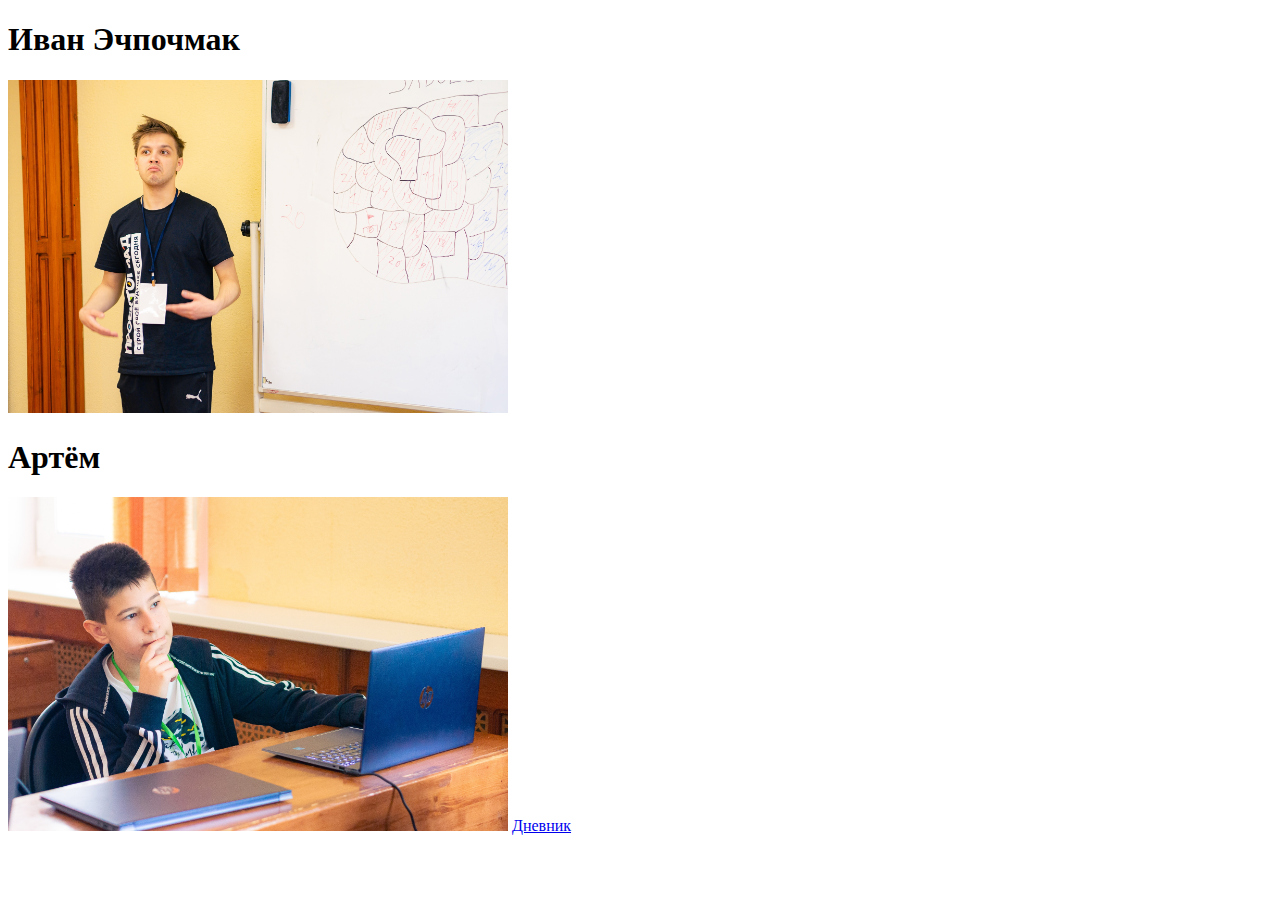
==== index.html @ ccc73fa9 "Cdelali cvoy ctranicy" ====
<!DOCTYPE html>
<html lang="en">
<head>
    <title>Проэктоград</title>
    </title>
</head>
</body> 
<h1>Иван Эчпочмак</h1>
<img src="/Иван.jpg" style="width: 500px;">
<h1>Артём</h1>
<img src="/Артём.jpg" style="width: 500px;">
<a href="/уроки.html">Дневник</a>
</body>
</html>
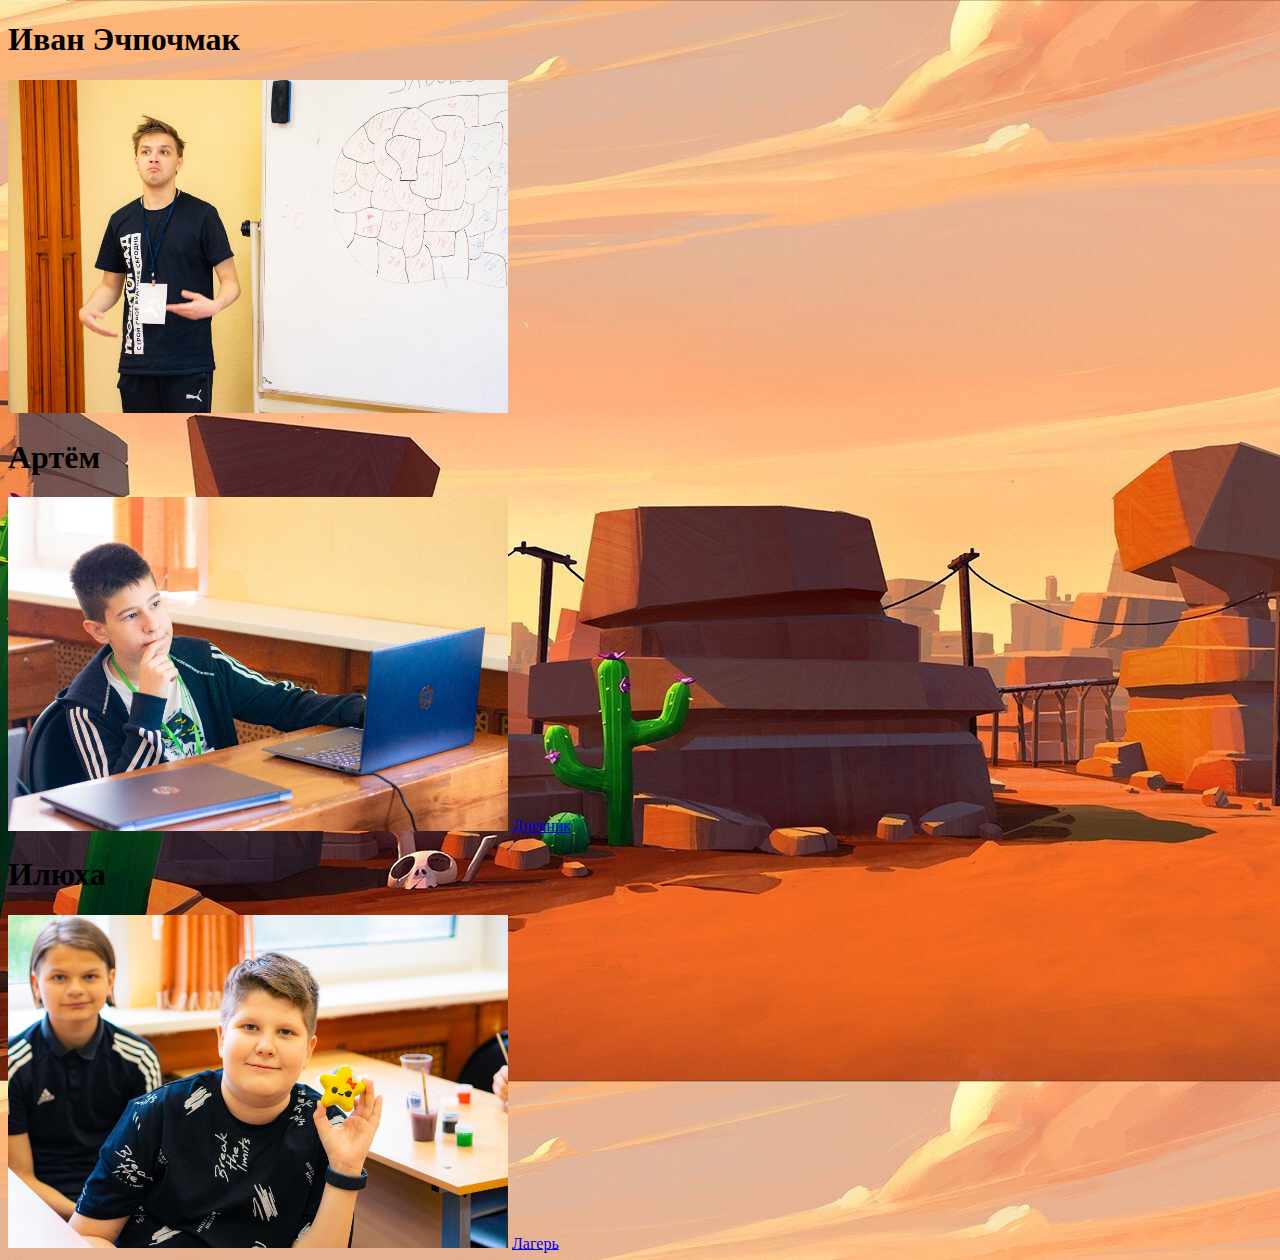
==== commit 5ec7c7f1: "lager" ====
--- a/index.html
+++ b/index.html
@@ -4,11 +4,14 @@
     <title>Проэктоград</title>
     </title>
 </head>
-</body> 
+<body style="background:url(/Бабл\ квас\.jpg) ;" style="background-size:cover;"> 
 <h1>Иван Эчпочмак</h1>
 <img src="/Иван.jpg" style="width: 500px;">
 <h1>Артём</h1>
 <img src="/Артём.jpg" style="width: 500px;">
-<a href="/уроки.html">Дневник</a>
-</body>
+<a href="/uroki.html">Дневник</a>
+<h1>Илюха</h1>
+<img src="/Илья.jpg" style="width: 500px;">
+<a href="/lager.html">Лагерь</a>
+<body>
 </html>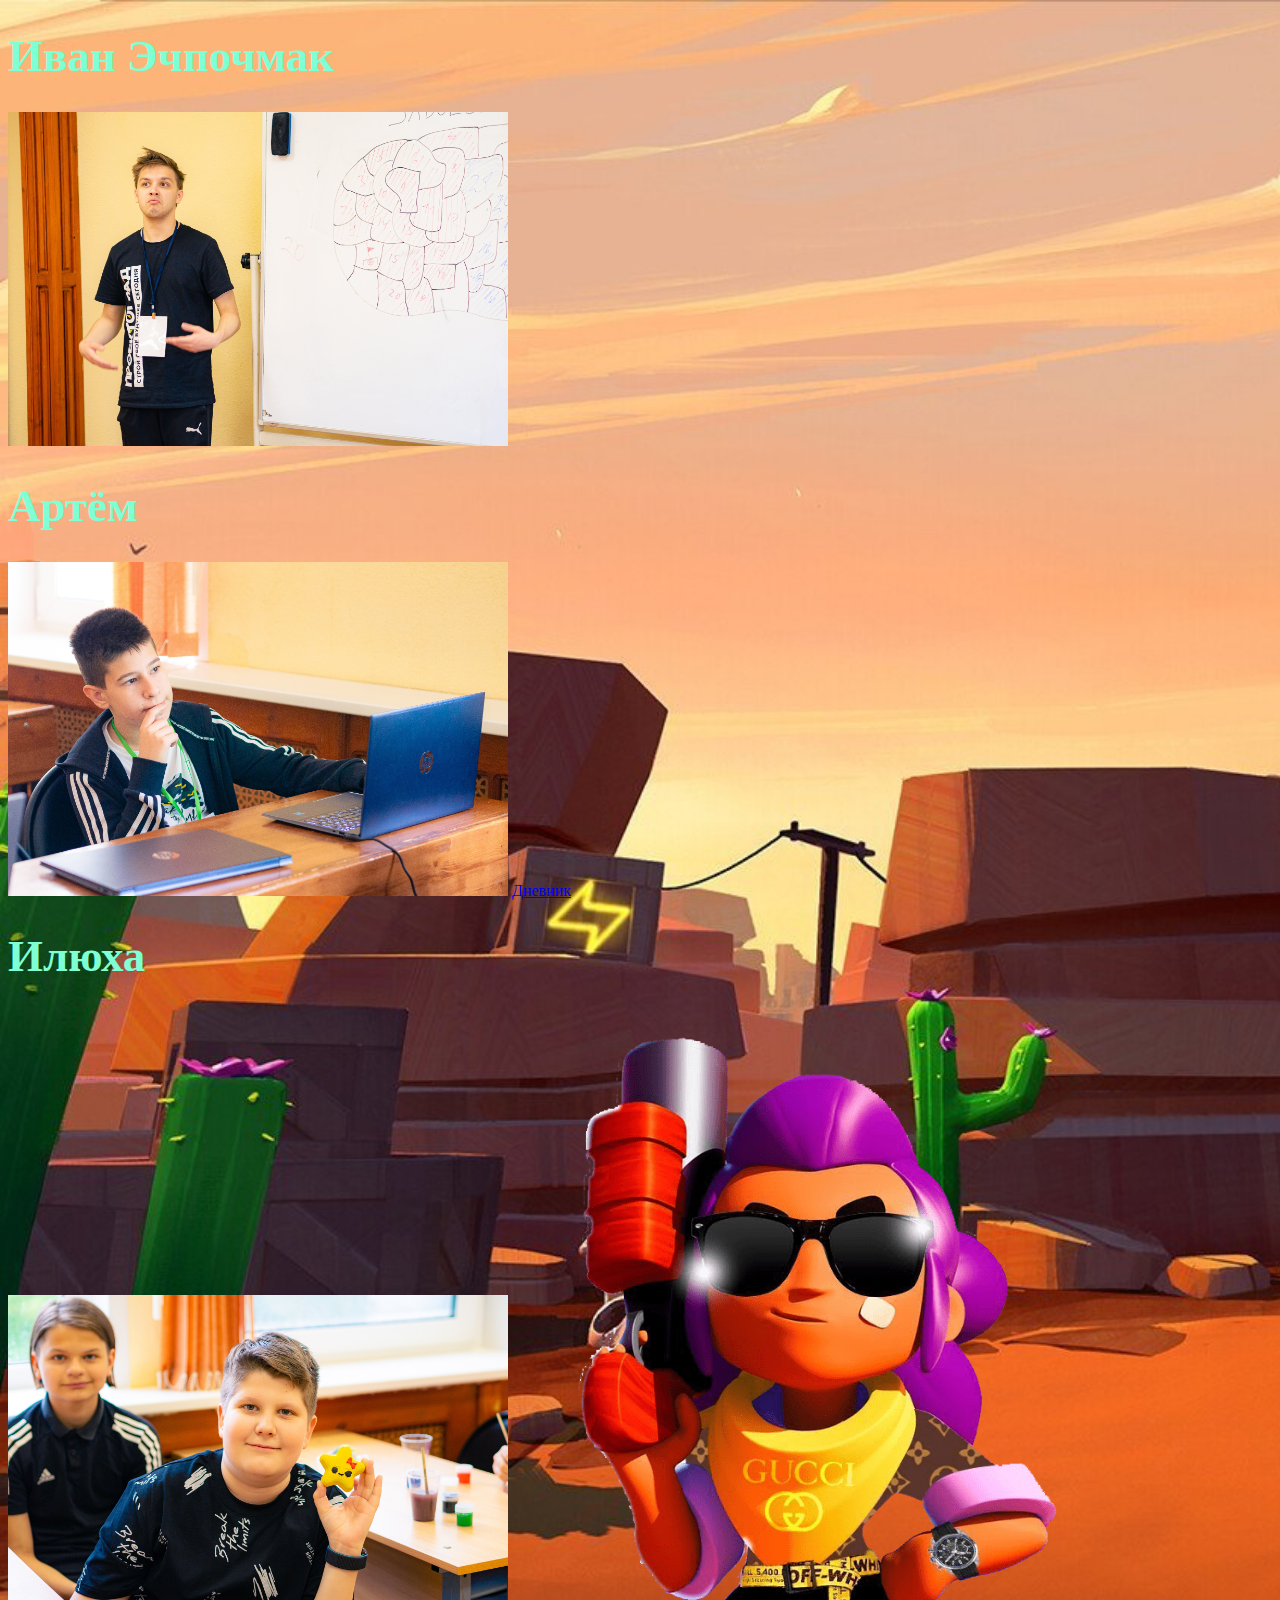
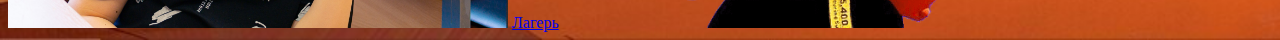
==== commit 784c87cf: "css" ====
--- a/index.html
+++ b/index.html
@@ -1,17 +1,19 @@
 <!DOCTYPE html>
 <html lang="en">
 <head>
+    <link rel="stylesheet" href="/main.css">
     <title>Проэктоград</title>
     </title>
 </head>
-<body style="background:url(/Бабл\ квас\.jpg) ;" style="background-size:cover;"> 
+<body>
 <h1>Иван Эчпочмак</h1>
-<img src="/Иван.jpg" style="width: 500px;">
+<img src="/Ivan.jpg" class="Ivan">
 <h1>Артём</h1>
-<img src="/Артём.jpg" style="width: 500px;">
+<img src="/makaka.jpg" class="makaka">
 <a href="/uroki.html">Дневник</a>
 <h1>Илюха</h1>
-<img src="/Илья.jpg" style="width: 500px;">
+<img src="/Ilya.jpg" class="Ilya">
 <a href="/lager.html">Лагерь</a>
-<body>
+<img src="/Shelly.png" class="Shelly">
+</body>
 </html>--- a/main.css
+++ b/main.css
@@ -0,0 +1,22 @@
+h1{
+    color: aquamarine;
+    font-size: 45px;
+}
+   body{
+       background: url('/Bablkvas.jpg'); background-size: cover;
+   }
+   .Bablkvas{
+       width: 500px;
+   }
+   .Ivan{
+       width: 500px;
+   }
+   .Ilya{
+       width: 500px;
+   }
+   .makaka{
+       width: 500px;
+   }
+   .Shelly{
+       width: 500px;
+   }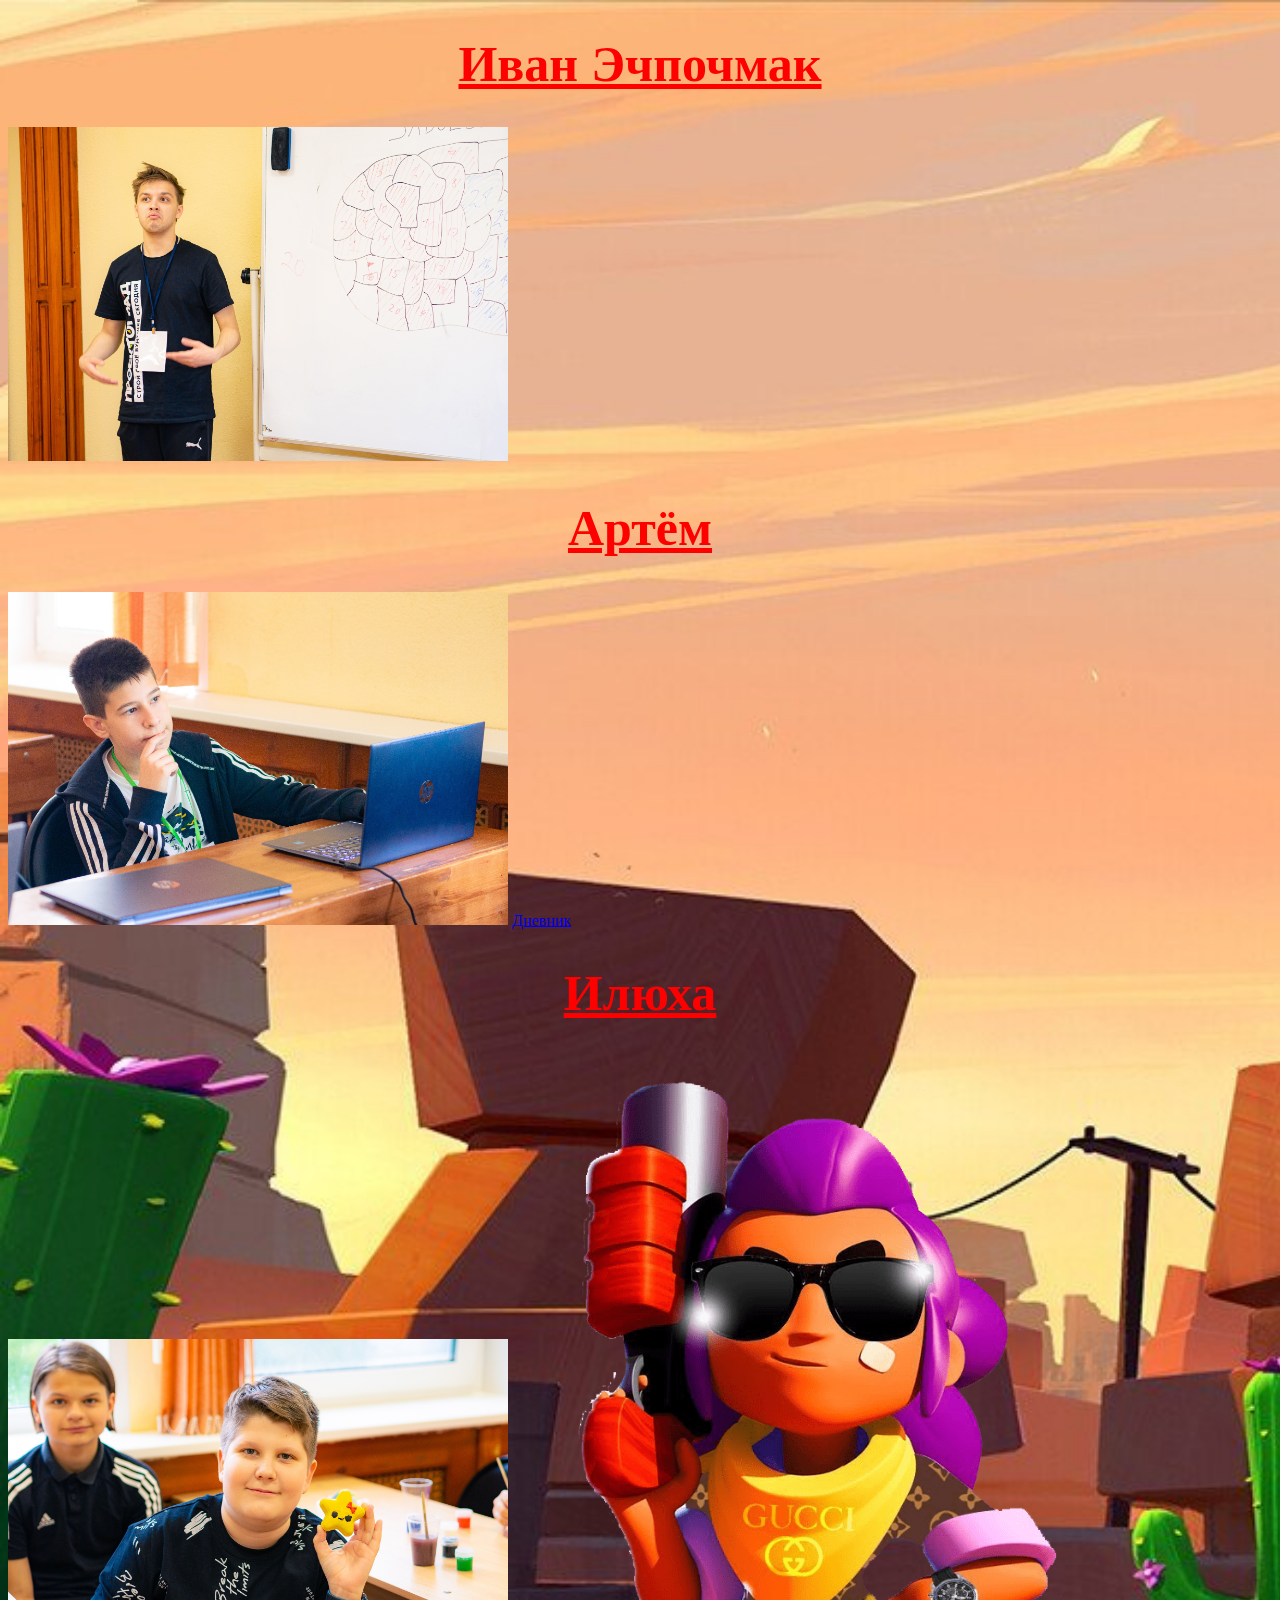
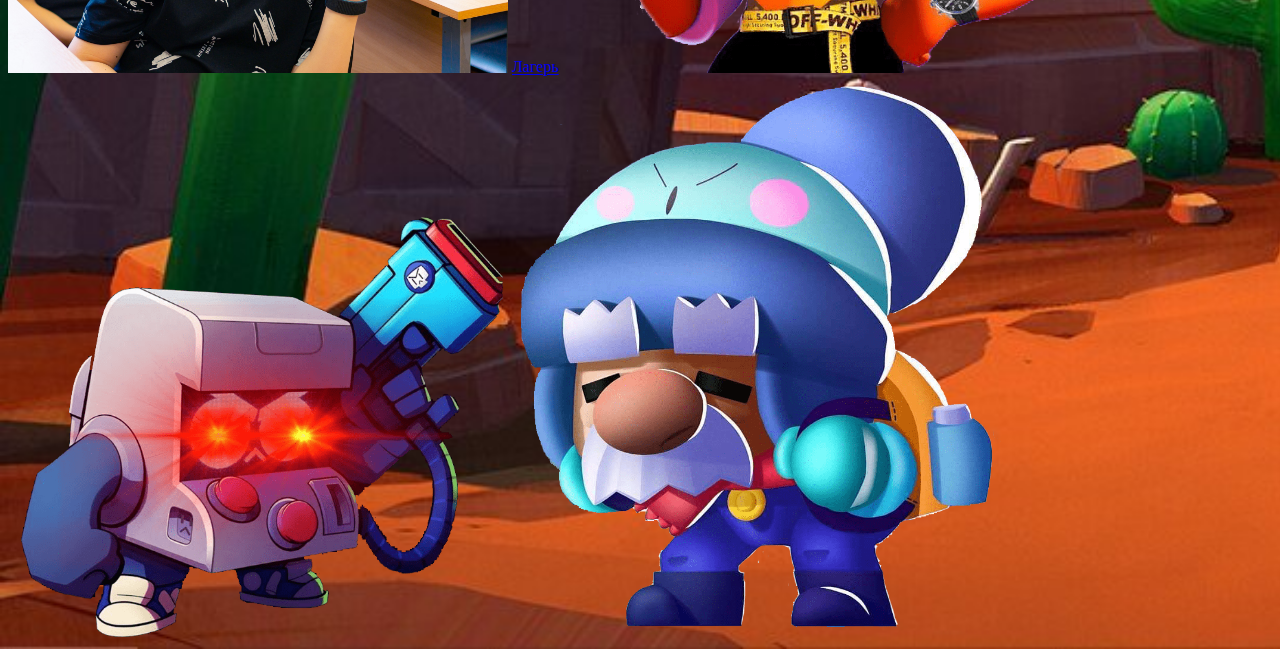
==== commit c07de0da: "text" ====
--- a/index.html
+++ b/index.html
@@ -1,19 +1,23 @@
 <!DOCTYPE html>
 <html lang="en">
 <head>
+    <link rel="preconnect" href="https://fonts.googleapis.com">
+<link rel="preconnect" href="https://fonts.gstatic.com" crossorigin>
+<link href="https://fonts.googleapis.com/css2?family=Poppins:ital,wght@0,200;1,100;1,200&display=swap" rel="stylesheet">
     <link rel="stylesheet" href="/main.css">
     <title>Проэктоград</title>
-    </title>
 </head>
 <body>
-<h1>Иван Эчпочмак</h1>
+<h1 style="font-size: 50px" class="averia">Иван Эчпочмак</h1>
 <img src="/Ivan.jpg" class="Ivan">
-<h1>Артём</h1>
+<h1 style="font-size: 50px" class="averia" >Артём</h1>
 <img src="/makaka.jpg" class="makaka">
 <a href="/uroki.html">Дневник</a>
-<h1>Илюха</h1>
+<h1 style="font-size: 50px" class="averia">Илюха</h1>
 <img src="/Ilya.jpg" class="Ilya">
 <a href="/lager.html">Лагерь</a>
 <img src="/Shelly.png" class="Shelly">
+<img src="/Bit.png" class="Bit">
+<img src="/Giy.png" class="Giy">
 </body>
 </html>--- a/main.css
+++ b/main.css
@@ -1,10 +1,26 @@
+@import url('https://fonts.googleapis.com/css2?family=Poppins:ital,wght@0,100;0,200;0,300;0,400;0,500;0,600;0,700;0,800;0,900;1,100;1,200;1,300;1,400;1,500;1,600;1,700;1,800;1,900&display=swap');
+@import url('https://fonts.googleapis.com/css2?family=Averia+Serif+Libre:ital,wght@0,300;0,400;0,700;1,300;1,400;1,700&display=swap');
 h1{
-    color: aquamarine;
+    color: red;
     font-size: 45px;
 }
    body{
        background: url('/Bablkvas.jpg'); background-size: cover;
    }
+   .poppins{
+    font-family: 'Poppins', sans-serif;
+    font-weight: 400;
+    color: blue;
+    text-align: left;
+    text-decoration: line-through;
+   }
+.averia{
+    font-family: 'Averia Serif Libre', cursive;
+    font-weight: 900;
+    color: red;
+    text-align: center;
+    text-decoration: underline;
+}
    .Bablkvas{
        width: 500px;
    }
@@ -19,4 +35,25 @@
    }
    .Shelly{
        width: 500px;
-   }+   }
+   .Bit{
+       width: 500px;
+   }
+   .Giy{
+       width: 500px;
+   }
+   .kaka{
+       background: none;
+   }
+   .lol{
+    font-family: 'Poppins', sans-serif;
+    font-weight: 200;
+    color: black;
+    text-align: right;
+    text-decoration: overline;
+   }
+   .rer:hover{
+    color: blueviolet;
+
+   }
+   
